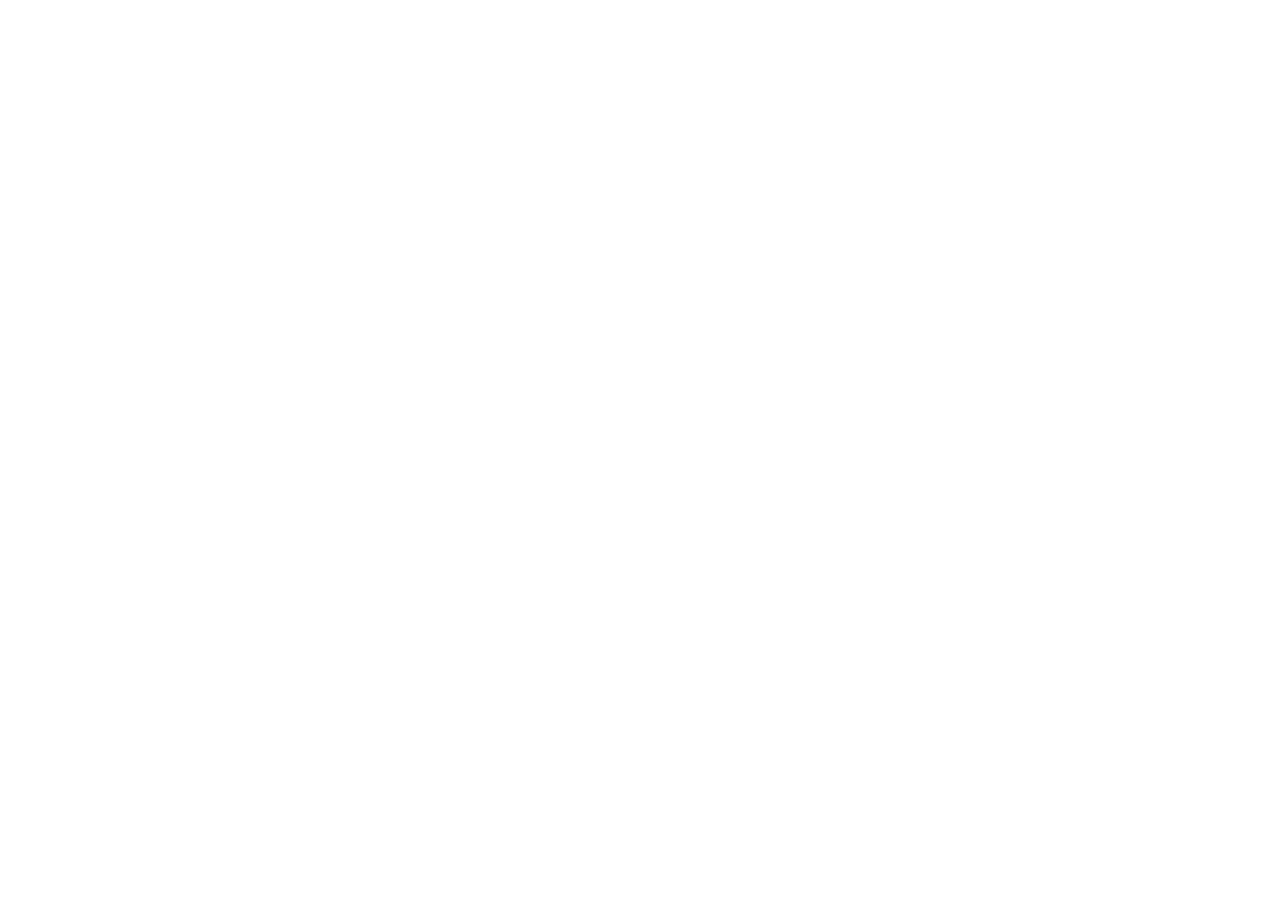
==== block-BJaaed/code/index.html @ f2c2564e "Auto merge by bot" ====
<!DOCTYPE html>
<html lang="en">
  <head>
    <meta charset="UTF-8" />
    <meta name="viewport" content="width=device-width, initial-scale=1.0" />
    <title>Books for learning JavaScript</title>
    <link rel="stylesheet" href="style.css" />
  </head>
  <body>
    <script src="./script.js"></script>
  </body>
</html>
---- block-BJaaed/code/style.css ----
/* http://meyerweb.com/eric/tools/css/reset/ 
   v2.0 | 20110126
   License: none (public domain)
*/

html, body, div, span, applet, object, iframe,
h1, h2, h3, h4, h5, h6, p, blockquote, pre,
a, abbr, acronym, address, big, cite, code,
del, dfn, em, img, ins, kbd, q, s, samp,
small, strike, strong, sub, sup, tt, var,
b, u, i, center,
dl, dt, dd, ol, ul, li,
fieldset, form, label, legend,
table, caption, tbody, tfoot, thead, tr, th, td,
article, aside, canvas, details, embed, 
figure, figcaption, footer, header, hgroup, 
menu, nav, output, ruby, section, summary,
time, mark, audio, video {
    margin: 0;
    padding: 0;
    border: 0;
    font-size: 100%;
    font: inherit;
    vertical-align: baseline;
}
/* HTML5 display-role reset for older browsers */
article, aside, details, figcaption, figure, 
footer, header, hgroup, menu, nav, section {
    display: block;
}
body {
    line-height: 1;
}
ol, ul {
    list-style: none;
}
blockquote, q {
    quotes: none;
}
blockquote:before, blockquote:after,
q:before, q:after {
    content: '';
    content: none;
}
table {
    border-collapse: collapse;
    border-spacing: 0;
}
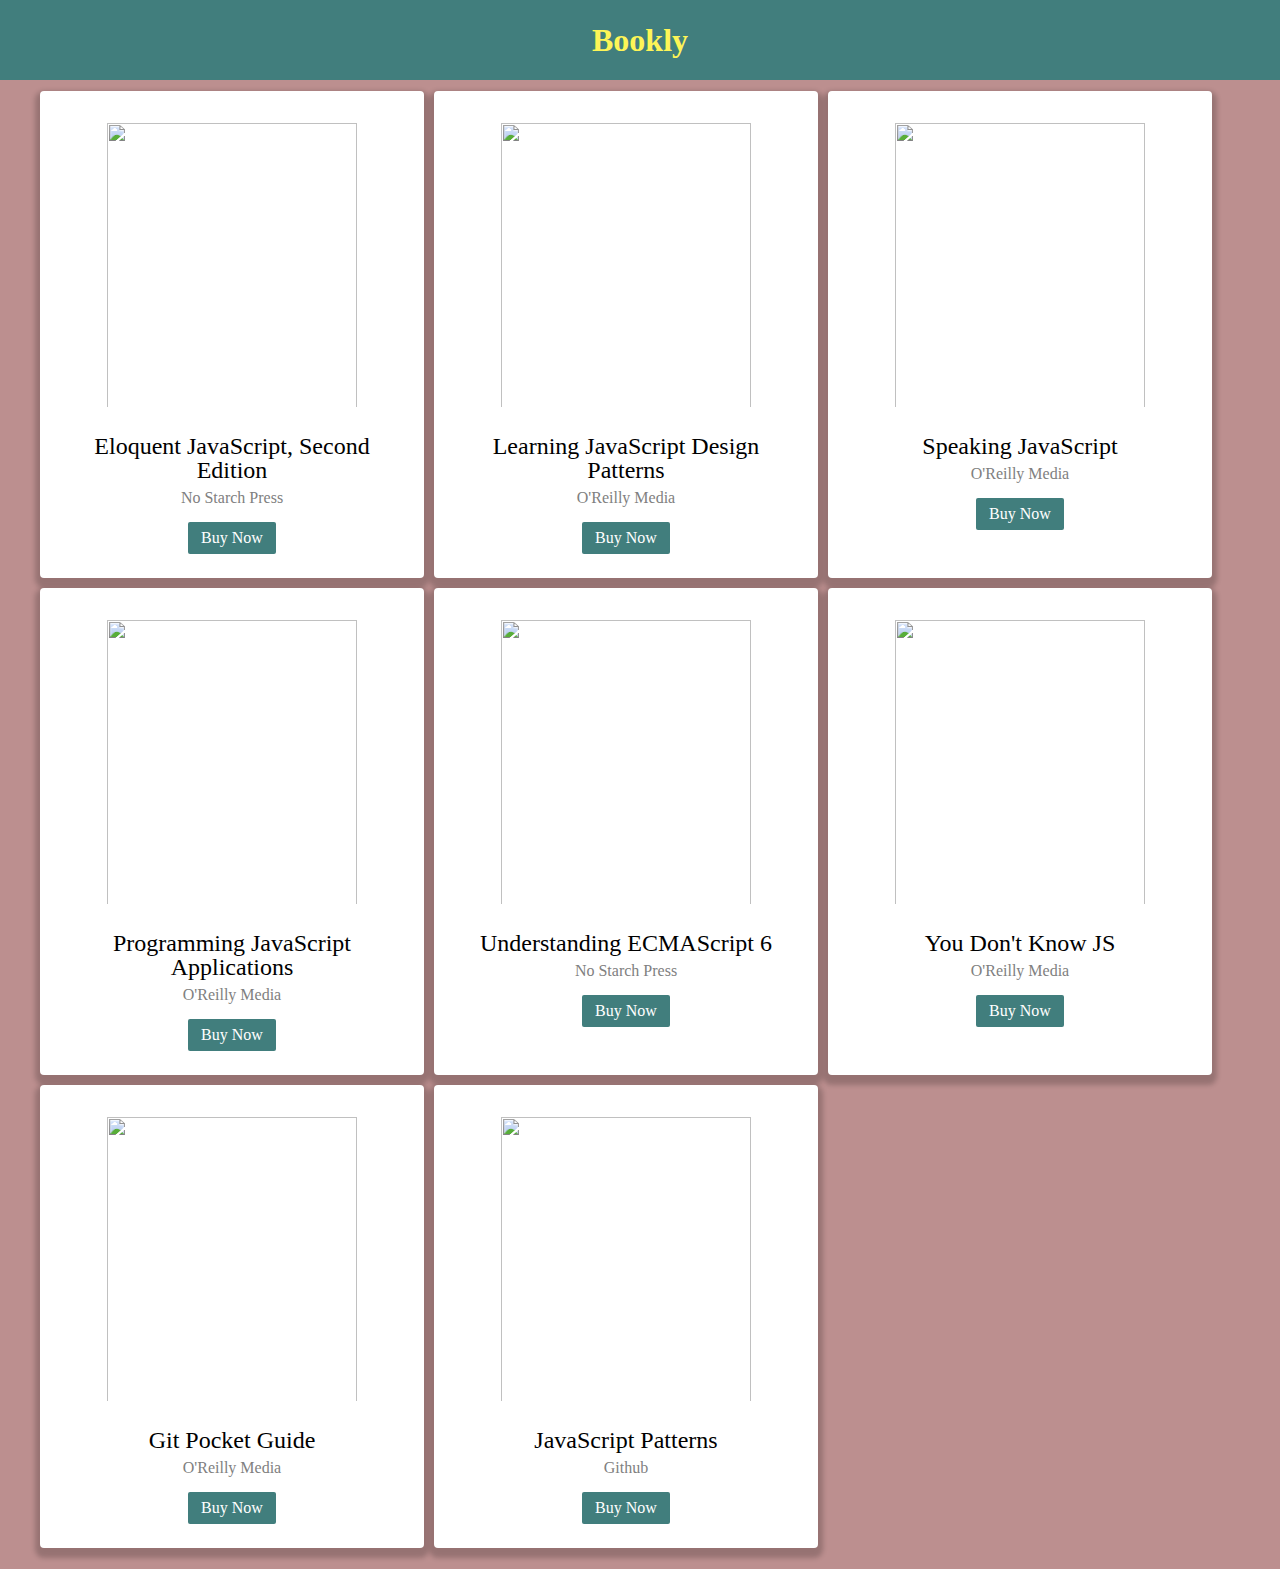
==== commit d7c883a6: "dom" ====
--- a/block-BJaaed/code/index.html
+++ b/block-BJaaed/code/index.html
@@ -4,9 +4,20 @@
     <meta charset="UTF-8" />
     <meta name="viewport" content="width=device-width, initial-scale=1.0" />
     <title>Books for learning JavaScript</title>
-    <link rel="stylesheet" href="style.css" />
+    <link rel="stylesheet" href="./style.css" />
   </head>
   <body>
+    <header class="header">
+      <div class="container">
+        <h1 class="heading">Bookly</h1>
+      </div>
+    </header>
+    <main class="main">
+      <div class="container">
+        <div class="cards flex   flex-wrap "></div>
+      </div>
+    </main>
+    <script src="./data.js"></script>
     <script src="./script.js"></script>
   </body>
-</html>
+</html>--- a/block-BJaaed/code/style.css
+++ b/block-BJaaed/code/style.css
@@ -45,4 +45,96 @@
 table {
     border-collapse: collapse;
     border-spacing: 0;
+}
+html{
+    font-size: 16px;
+}
+*,*::before,*::after{
+    margin: 0;
+    padding: 0;
+    box-sizing: border-box;
+}
+
+/* container */
+.container{
+    max-width: 1200px;
+    width: 100%;
+    margin: 0 auto;
+
+}
+.header{
+    background-color: rgb(65, 126, 125);
+}
+.flex{
+    display: flex;
+}
+.justify-center{
+    justify-content: center;
+}
+.justify-space-between{
+    justify-content: space-between;
+}
+.align-center{
+    align-items: center;
+}
+
+.flex-32{
+    flex: 0 1 32%;
+}
+.flex-wrap{
+    flex-wrap: wrap;
+}
+img{
+    height: 300px;
+    padding: 0.5rem 0;
+    width: 250px;
+}
+.width-100{
+    width: 100%;
+}
+h2{
+    font-size: 1.5rem;
+    margin: 0.5rem 0;
+}
+.text{
+    font-size: 1rem;
+    color: gray;
+}
+.heading{
+    padding: 1.5rem  0;
+    background-color: rgb(65, 126, 125);
+    color: #FDF557;
+    font-weight: 700;
+    font-size: 2rem;
+    text-align: center;
+}
+.btn{
+    background-color: rgb(65, 126, 125);
+    font-size: 1rem;
+    color: white;
+    display: inline-block;
+    padding: 0.5rem 0.8rem;
+    border-radius: 0.125rem;
+    text-decoration: none;
+    margin-top: 1rem ;
+
+}
+/* main */
+main{
+    background-color: rosybrown;
+    padding: 0.7rem 0;
+}
+
+.article{
+    background-color: white;
+    text-align: center;
+    padding: 1.5rem;
+    border-radius: 0.25rem;
+    box-shadow: 0 5px 5px 5px rgba(0, 0, 0, 0.2);
+    margin-bottom: 10px;
+    margin-right: 10px;
+}
+
+.flex-row{
+    flex-direction: row ;
 }